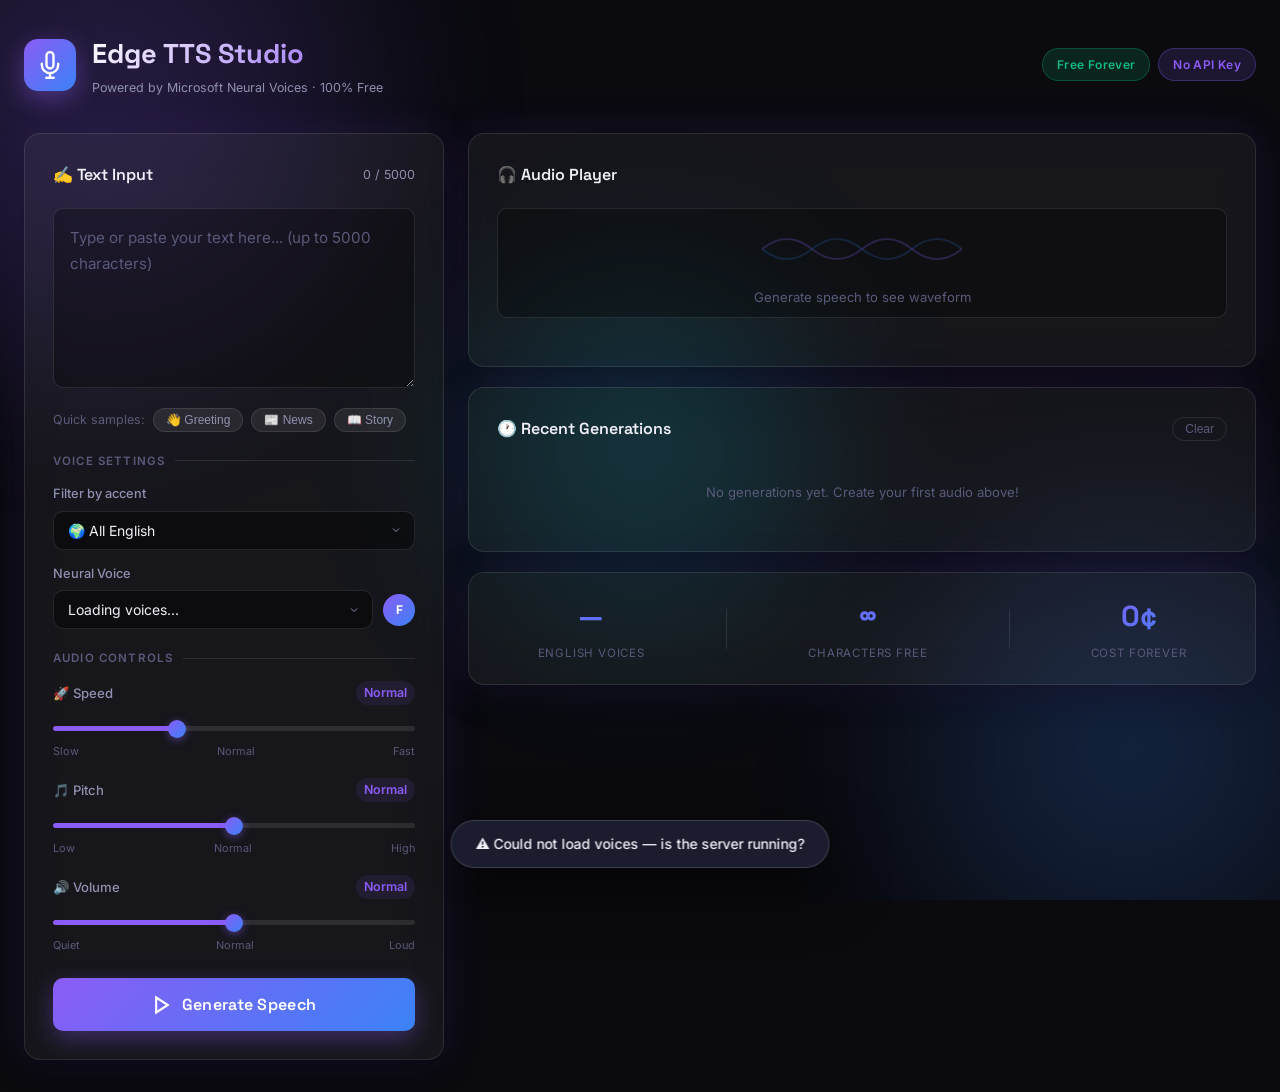
==== index.html @ 0e98ecef "Initial commit: Edge TTS Studio with FastAPI and Glassmorphism UI" ====
<!DOCTYPE html>
<html lang="en">
<head>
  <meta charset="UTF-8" />
  <meta name="viewport" content="width=device-width, initial-scale=1.0" />
  <title>Edge TTS Studio — Free Neural Text to Speech</title>
  <meta name="description" content="Free Microsoft Edge Neural TTS Studio. Convert text to natural-sounding speech with 50+ English voices. No API key required." />
  <link rel="preconnect" href="https://fonts.googleapis.com" />
  <link href="https://fonts.googleapis.com/css2?family=Inter:wght@300;400;500;600;700&family=Space+Grotesk:wght@400;500;600;700&display=swap" rel="stylesheet" />
  <link rel="stylesheet" href="/static/style.css" />
</head>
<body>
  <!-- Animated background -->
  <div class="bg-orbs">
    <div class="orb orb-1"></div>
    <div class="orb orb-2"></div>
    <div class="orb orb-3"></div>
  </div>

  <div class="container">
    <!-- Header -->
    <header class="header">
      <div class="logo">
        <div class="logo-icon">
          <svg viewBox="0 0 24 24" fill="none" stroke="currentColor" stroke-width="2">
            <path d="M12 1a3 3 0 0 0-3 3v8a3 3 0 0 0 6 0V4a3 3 0 0 0-3-3z"/>
            <path d="M19 10v2a7 7 0 0 1-14 0v-2"/>
            <line x1="12" y1="19" x2="12" y2="23"/>
            <line x1="8" y1="23" x2="16" y2="23"/>
          </svg>
        </div>
        <div>
          <h1 class="logo-title">Edge TTS Studio</h1>
          <p class="logo-sub">Powered by Microsoft Neural Voices · 100% Free</p>
        </div>
      </div>
      <div class="header-badges">
        <span class="badge badge-free">Free Forever</span>
        <span class="badge badge-offline">No API Key</span>
      </div>
    </header>

    <main class="main-grid">
      <!-- Left Panel: Text Input + Controls -->
      <section class="card input-panel">
        <div class="card-header">
          <h2 class="card-title">✍️ Text Input</h2>
          <span class="char-count"><span id="charCount">0</span> / 5000</span>
        </div>

        <textarea
          id="textInput"
          class="text-input"
          placeholder="Type or paste your text here... (up to 5000 characters)"
          maxlength="5000"
          spellcheck="true"
        ></textarea>

        <div class="quick-texts">
          <span class="quick-label">Quick samples:</span>
          <button class="quick-btn" onclick="setQuickText('hello')">👋 Greeting</button>
          <button class="quick-btn" onclick="setQuickText('news')">📰 News</button>
          <button class="quick-btn" onclick="setQuickText('story')">📖 Story</button>
        </div>

        <!-- Voice Selection -->
        <div class="section-divider">Voice Settings</div>

        <div class="form-group">
          <label for="voiceFilter">Filter by accent</label>
          <select id="voiceFilter" onchange="filterVoices()">
            <option value="">🌍 All English</option>
            <option value="en-US">🇺🇸 US English</option>
            <option value="en-GB">🇬🇧 British</option>
            <option value="en-AU">🇦🇺 Australian</option>
            <option value="en-CA">🇨🇦 Canadian</option>
            <option value="en-IN">🇮🇳 Indian</option>
            <option value="en-IE">🇮🇪 Irish</option>
            <option value="en-NZ">🇳🇿 New Zealand</option>
          </select>
        </div>

        <div class="form-group">
          <label for="voiceSelect">Neural Voice</label>
          <div class="voice-select-wrapper">
            <select id="voiceSelect" class="voice-select">
              <option value="">Loading voices...</option>
            </select>
            <div class="voice-badge" id="voiceGender">F</div>
          </div>
        </div>

        <!-- Sliders -->
        <div class="section-divider">Audio Controls</div>

        <div class="slider-group">
          <div class="slider-row">
            <label>🚀 Speed</label>
            <span class="slider-val" id="rateVal">Normal</span>
          </div>
          <input type="range" id="rate" class="slider" min="-50" max="100" value="0" oninput="updateRate(this.value)" />
          <div class="slider-marks"><span>Slow</span><span>Normal</span><span>Fast</span></div>
        </div>

        <div class="slider-group">
          <div class="slider-row">
            <label>🎵 Pitch</label>
            <span class="slider-val" id="pitchVal">Normal</span>
          </div>
          <input type="range" id="pitch" class="slider" min="-20" max="20" value="0" oninput="updatePitch(this.value)" />
          <div class="slider-marks"><span>Low</span><span>Normal</span><span>High</span></div>
        </div>

        <div class="slider-group">
          <div class="slider-row">
            <label>🔊 Volume</label>
            <span class="slider-val" id="volumeVal">Normal</span>
          </div>
          <input type="range" id="volume" class="slider" min="-50" max="50" value="0" oninput="updateVolume(this.value)" />
          <div class="slider-marks"><span>Quiet</span><span>Normal</span><span>Loud</span></div>
        </div>

        <!-- Generate Button -->
        <button id="generateBtn" class="btn-generate" onclick="synthesize()">
          <span class="btn-icon">
            <svg viewBox="0 0 24 24" fill="none" stroke="currentColor" stroke-width="2.5">
              <polygon points="5 3 19 12 5 21 5 3"/>
            </svg>
          </span>
          <span id="btnText">Generate Speech</span>
        </button>
      </section>

      <!-- Right Panel: Output & History -->
      <section class="right-panel">
        <!-- Audio Player Card -->
        <div class="card player-card">
          <div class="card-header">
            <h2 class="card-title">🎧 Audio Player</h2>
          </div>

          <!-- Waveform visualizer -->
          <div class="waveform" id="waveform">
            <div class="wave-idle">
              <svg viewBox="0 0 200 60" fill="none">
                <path d="M0 30 Q25 10 50 30 T100 30 T150 30 T200 30" stroke="rgba(139,92,246,0.4)" stroke-width="2" fill="none"/>
                <path d="M0 30 Q25 50 50 30 T100 30 T150 30 T200 30" stroke="rgba(59,130,246,0.3)" stroke-width="2" fill="none"/>
              </svg>
              <p>Generate speech to see waveform</p>
            </div>
            <canvas id="waveCanvas" style="display:none"></canvas>
            <div class="wave-bars" id="waveBars" style="display:none">
              <div class="bar"></div><div class="bar"></div><div class="bar"></div>
              <div class="bar"></div><div class="bar"></div><div class="bar"></div>
              <div class="bar"></div><div class="bar"></div><div class="bar"></div>
              <div class="bar"></div><div class="bar"></div><div class="bar"></div>
              <div class="bar"></div><div class="bar"></div><div class="bar"></div>
              <div class="bar"></div><div class="bar"></div><div class="bar"></div>
              <div class="bar"></div><div class="bar"></div>
            </div>
          </div>

          <audio id="audioPlayer" controls style="display:none" onplay="startWave()" onpause="stopWave()" onended="stopWave()"></audio>

          <div class="player-actions" id="playerActions" style="display:none">
            <button class="btn-action btn-play" id="playPauseBtn" onclick="togglePlay()">
              <svg viewBox="0 0 24 24" fill="currentColor"><polygon points="5 3 19 12 5 21 5 3"/></svg>
              Play
            </button>
            <button class="btn-action btn-download" id="downloadBtn" onclick="downloadAudio()">
              <svg viewBox="0 0 24 24" fill="none" stroke="currentColor" stroke-width="2">
                <path d="M21 15v4a2 2 0 0 1-2 2H5a2 2 0 0 1-2-2v-4"/>
                <polyline points="7 10 12 15 17 10"/><line x1="12" y1="15" x2="12" y2="3"/>
              </svg>
              Download MP3
            </button>
          </div>

          <div class="audio-meta" id="audioMeta" style="display:none">
            <div class="meta-item">
              <span class="meta-label">Voice</span>
              <span class="meta-value" id="metaVoice">—</span>
            </div>
            <div class="meta-item">
              <span class="meta-label">Characters</span>
              <span class="meta-value" id="metaChars">—</span>
            </div>
            <div class="meta-item">
              <span class="meta-label">Status</span>
              <span class="meta-value status-ok">✅ Ready</span>
            </div>
          </div>
        </div>

        <!-- History Card -->
        <div class="card history-card">
          <div class="card-header">
            <h2 class="card-title">🕐 Recent Generations</h2>
            <button class="btn-clear" onclick="clearHistory()">Clear</button>
          </div>
          <div id="historyList" class="history-list">
            <div class="history-empty">No generations yet. Create your first audio above!</div>
          </div>
        </div>

        <!-- Voices info card -->
        <div class="card info-card">
          <div class="voices-stats" id="voicesStats">
            <div class="stat">
              <span class="stat-num" id="totalVoices">—</span>
              <span class="stat-label">English Voices</span>
            </div>
            <div class="stat-divider"></div>
            <div class="stat">
              <span class="stat-num">∞</span>
              <span class="stat-label">Characters Free</span>
            </div>
            <div class="stat-divider"></div>
            <div class="stat">
              <span class="stat-num">0¢</span>
              <span class="stat-label">Cost Forever</span>
            </div>
          </div>
        </div>
      </section>
    </main>
  </div>

  <!-- Toast notification -->
  <div class="toast" id="toast"></div>

  <script src="/static/app.js"></script>
</body>
</html>
---- static/style.css ----
/* ============================================================
   Edge TTS Studio — style.css
   Dark glassmorphism design
   ============================================================ */

*, *::before, *::after { box-sizing: border-box; margin: 0; padding: 0; }

:root {
  --bg:          #0a0a0f;
  --bg2:         #0f0f18;
  --surface:     rgba(255,255,255,0.05);
  --surface-2:   rgba(255,255,255,0.08);
  --border:      rgba(255,255,255,0.10);
  --border-2:    rgba(255,255,255,0.15);
  --text:        #f0f0f8;
  --text-2:      #9090b0;
  --text-3:      #5a5a7a;
  --primary:     #8b5cf6;
  --primary-2:   #7c3aed;
  --accent:      #3b82f6;
  --accent-2:    #06b6d4;
  --success:     #10b981;
  --warning:     #f59e0b;
  --danger:      #ef4444;
  --radius:      16px;
  --radius-sm:   10px;
  --shadow:      0 8px 32px rgba(0,0,0,0.4);
  --shadow-lg:   0 20px 60px rgba(0,0,0,0.6);
  --glow:        0 0 40px rgba(139,92,246,0.15);
}

html { scroll-behavior: smooth; }

body {
  font-family: 'Inter', sans-serif;
  background: var(--bg);
  color: var(--text);
  min-height: 100vh;
  overflow-x: hidden;
  line-height: 1.6;
}

/* ── Background Orbs ── */
.bg-orbs {
  position: fixed; inset: 0; z-index: 0; pointer-events: none;
  overflow: hidden;
}
.orb {
  position: absolute; border-radius: 50%;
  filter: blur(80px); opacity: 0.25;
  animation: float 12s ease-in-out infinite;
}
.orb-1 { width: 600px; height: 600px; background: radial-gradient(circle, #8b5cf6, transparent); top: -200px; left: -200px; animation-delay: 0s; }
.orb-2 { width: 500px; height: 500px; background: radial-gradient(circle, #3b82f6, transparent); bottom: -100px; right: -100px; animation-delay: -4s; }
.orb-3 { width: 400px; height: 400px; background: radial-gradient(circle, #06b6d4, transparent); top: 50%; left: 50%; transform: translate(-50%,-50%); animation-delay: -8s; }

@keyframes float {
  0%, 100% { transform: translateY(0) scale(1); }
  33%       { transform: translateY(-30px) scale(1.05); }
  66%       { transform: translateY(20px) scale(0.97); }
}

/* ── Layout ── */
.container {
  position: relative; z-index: 1;
  max-width: 1300px; margin: 0 auto;
  padding: 32px 24px;
}

/* ── Header ── */
.header {
  display: flex; align-items: center; justify-content: space-between;
  margin-bottom: 36px; flex-wrap: wrap; gap: 16px;
}
.logo { display: flex; align-items: center; gap: 16px; }
.logo-icon {
  width: 52px; height: 52px; border-radius: 14px;
  background: linear-gradient(135deg, var(--primary), var(--accent));
  display: flex; align-items: center; justify-content: center;
  box-shadow: 0 8px 24px rgba(139,92,246,0.4);
  padding: 12px;
}
.logo-icon svg { width: 100%; height: 100%; color: white; stroke: white; }
.logo-title {
  font-family: 'Space Grotesk', sans-serif;
  font-size: 1.7rem; font-weight: 700;
  background: linear-gradient(135deg, #fff, var(--primary));
  -webkit-background-clip: text; -webkit-text-fill-color: transparent;
}
.logo-sub { font-size: 0.78rem; color: var(--text-2); margin-top: 2px; }
.header-badges { display: flex; gap: 8px; }
.badge {
  padding: 6px 14px; border-radius: 999px; font-size: 0.75rem;
  font-weight: 600; letter-spacing: 0.03em;
}
.badge-free  { background: rgba(16,185,129,0.15); color: var(--success); border: 1px solid rgba(16,185,129,0.3); }
.badge-offline { background: rgba(139,92,246,0.15); color: var(--primary); border: 1px solid rgba(139,92,246,0.3); }

/* ── Grid ── */
.main-grid {
  display: grid;
  grid-template-columns: 420px 1fr;
  gap: 24px;
  align-items: start;
}

/* ── Cards ── */
.card {
  background: var(--surface);
  border: 1px solid var(--border);
  border-radius: var(--radius);
  padding: 28px;
  backdrop-filter: blur(20px);
  box-shadow: var(--shadow), var(--glow);
  transition: border-color 0.3s;
}
.card:hover { border-color: var(--border-2); }
.card-header {
  display: flex; align-items: center; justify-content: space-between;
  margin-bottom: 20px;
}
.card-title { font-family: 'Space Grotesk', sans-serif; font-size: 1rem; font-weight: 600; }

/* ── Text Input ── */
.text-input {
  width: 100%; height: 180px;
  background: rgba(0,0,0,0.3);
  border: 1px solid var(--border);
  border-radius: var(--radius-sm);
  color: var(--text);
  font-family: 'Inter', sans-serif;
  font-size: 0.95rem; line-height: 1.7;
  padding: 16px;
  resize: vertical;
  transition: border-color 0.2s, box-shadow 0.2s;
  outline: none;
}
.text-input:focus {
  border-color: var(--primary);
  box-shadow: 0 0 0 3px rgba(139,92,246,0.2);
}
.text-input::placeholder { color: var(--text-3); }
.char-count { font-size: 0.78rem; color: var(--text-2); }

/* ── Quick texts ── */
.quick-texts {
  display: flex; align-items: center; gap: 8px; flex-wrap: wrap; margin: 12px 0;
}
.quick-label { font-size: 0.78rem; color: var(--text-3); }
.quick-btn {
  background: var(--surface-2); border: 1px solid var(--border);
  color: var(--text-2); font-size: 0.75rem; padding: 4px 12px;
  border-radius: 999px; cursor: pointer;
  transition: all 0.2s;
}
.quick-btn:hover { border-color: var(--primary); color: var(--primary); background: rgba(139,92,246,0.1); }

/* ── Section divider ── */
.section-divider {
  font-size: 0.72rem; font-weight: 600; letter-spacing: 0.1em;
  text-transform: uppercase; color: var(--text-3);
  margin: 20px 0 14px;
  display: flex; align-items: center; gap: 10px;
}
.section-divider::after {
  content: ''; flex: 1; height: 1px; background: var(--border);
}

/* ── Form ── */
.form-group { margin-bottom: 14px; }
.form-group label { display: block; font-size: 0.8rem; color: var(--text-2); margin-bottom: 6px; font-weight: 500; }
select, .voice-select {
  width: 100%; padding: 10px 14px;
  background: rgba(0,0,0,0.4); color: var(--text);
  border: 1px solid var(--border); border-radius: var(--radius-sm);
  font-size: 0.875rem; font-family: 'Inter', sans-serif;
  outline: none; cursor: pointer;
  transition: border-color 0.2s;
  appearance: none;
  background-image: url("data:image/svg+xml,%3Csvg xmlns='http://www.w3.org/2000/svg' width='12' height='12' viewBox='0 0 24 24' fill='none' stroke='%239090b0' stroke-width='2'%3E%3Cpolyline points='6 9 12 15 18 9'/%3E%3C/svg%3E");
  background-repeat: no-repeat; background-position: right 12px center;
  padding-right: 36px;
}
select:focus, .voice-select:focus { border-color: var(--primary); }
select option { background: #1a1a2e; }

.voice-select-wrapper { position: relative; display: flex; align-items: center; gap: 10px; }
.voice-select-wrapper select { flex: 1; }
.voice-badge {
  width: 32px; height: 32px; border-radius: 50%; flex-shrink: 0;
  display: flex; align-items: center; justify-content: center;
  font-size: 0.75rem; font-weight: 700;
  background: linear-gradient(135deg, var(--primary), var(--accent));
  color: white;
}

/* ── Sliders ── */
.slider-group { margin-bottom: 18px; }
.slider-row { display: flex; justify-content: space-between; align-items: center; margin-bottom: 8px; }
.slider-row label { font-size: 0.82rem; color: var(--text-2); font-weight: 500; }
.slider-val { font-size: 0.78rem; color: var(--primary); font-weight: 600; background: rgba(139,92,246,0.1); padding: 2px 8px; border-radius: 999px; }

.slider {
  width: 100%; -webkit-appearance: none; appearance: none;
  height: 5px; border-radius: 999px; outline: none;
  background: linear-gradient(to right, var(--primary) 50%, rgba(255,255,255,0.1) 50%);
  cursor: pointer;
}
.slider::-webkit-slider-thumb {
  -webkit-appearance: none; appearance: none;
  width: 18px; height: 18px; border-radius: 50%;
  background: linear-gradient(135deg, var(--primary), var(--accent));
  box-shadow: 0 2px 8px rgba(139,92,246,0.5);
  cursor: pointer; transition: transform 0.2s;
}
.slider::-webkit-slider-thumb:hover { transform: scale(1.3); }
.slider-marks { display: flex; justify-content: space-between; font-size: 0.68rem; color: var(--text-3); margin-top: 4px; }

/* ── Generate Button ── */
.btn-generate {
  width: 100%; margin-top: 24px;
  padding: 16px 24px;
  background: linear-gradient(135deg, var(--primary), var(--accent));
  border: none; border-radius: var(--radius-sm);
  color: white; font-size: 1rem; font-weight: 600;
  font-family: 'Space Grotesk', sans-serif;
  cursor: pointer; display: flex; align-items: center; justify-content: center; gap: 10px;
  transition: all 0.3s; box-shadow: 0 8px 24px rgba(139,92,246,0.35);
  letter-spacing: 0.02em;
}
.btn-generate:hover { transform: translateY(-2px); box-shadow: 0 12px 32px rgba(139,92,246,0.5); filter: brightness(1.1); }
.btn-generate:active { transform: translateY(0); }
.btn-generate:disabled { opacity: 0.6; cursor: not-allowed; transform: none; }
.btn-icon { width: 20px; height: 20px; }
.btn-icon svg { width: 100%; height: 100%; }
.btn-generate.loading .btn-icon { animation: spin 1s linear infinite; }
@keyframes spin { to { transform: rotate(360deg); } }

/* ── Player Card ── */
.player-card { margin-bottom: 20px; }

.waveform {
  height: 110px; border-radius: var(--radius-sm);
  background: rgba(0,0,0,0.3); border: 1px solid var(--border);
  display: flex; align-items: center; justify-content: center;
  margin-bottom: 20px; overflow: hidden; position: relative;
}
.wave-idle { text-align: center; color: var(--text-3); font-size: 0.82rem; }
.wave-idle svg { width: 200px; opacity: 0.6; margin-bottom: 8px; display: block; margin-inline: auto; }

/* Animated bars */
.wave-bars {
  display: flex; align-items: center; gap: 4px; height: 70px;
}
.bar {
  width: 5px; border-radius: 999px;
  background: linear-gradient(to top, var(--primary), var(--accent));
  height: 8px; animation: barPulse 1.2s ease-in-out infinite;
}
.bar:nth-child(1)  { animation-delay: 0.0s; }
.bar:nth-child(2)  { animation-delay: 0.1s; }
.bar:nth-child(3)  { animation-delay: 0.2s; }
.bar:nth-child(4)  { animation-delay: 0.3s; }
.bar:nth-child(5)  { animation-delay: 0.4s; }
.bar:nth-child(6)  { animation-delay: 0.5s; }
.bar:nth-child(7)  { animation-delay: 0.6s; }
.bar:nth-child(8)  { animation-delay: 0.7s; }
.bar:nth-child(9)  { animation-delay: 0.6s; }
.bar:nth-child(10) { animation-delay: 0.5s; }
.bar:nth-child(11) { animation-delay: 0.4s; }
.bar:nth-child(12) { animation-delay: 0.3s; }
.bar:nth-child(13) { animation-delay: 0.2s; }
.bar:nth-child(14) { animation-delay: 0.1s; }
.bar:nth-child(15) { animation-delay: 0.0s; }
.bar:nth-child(16) { animation-delay: 0.1s; }
.bar:nth-child(17) { animation-delay: 0.2s; }
.bar:nth-child(18) { animation-delay: 0.3s; }
.bar:nth-child(19) { animation-delay: 0.4s; }
.bar:nth-child(20) { animation-delay: 0.5s; }
@keyframes barPulse {
  0%, 100% { height: 8px; }
  50%       { height: 60px; }
}

audio { width: 100%; margin-bottom: 16px; border-radius: var(--radius-sm); }
audio::-webkit-media-controls-panel { background: rgba(30,30,50,0.9); border-radius: var(--radius-sm); }

.player-actions { display: flex; gap: 12px; margin-bottom: 16px; }
.btn-action {
  flex: 1; padding: 12px 16px; border-radius: var(--radius-sm);
  border: none; cursor: pointer; font-size: 0.88rem; font-weight: 600;
  display: flex; align-items: center; justify-content: center; gap: 8px;
  transition: all 0.2s; font-family: 'Inter', sans-serif;
}
.btn-action svg { width: 16px; height: 16px; }
.btn-play { background: rgba(139,92,246,0.2); color: var(--primary); border: 1px solid rgba(139,92,246,0.3); }
.btn-play:hover { background: rgba(139,92,246,0.35); }
.btn-download { background: rgba(16,185,129,0.15); color: var(--success); border: 1px solid rgba(16,185,129,0.3); }
.btn-download:hover { background: rgba(16,185,129,0.3); }

.audio-meta {
  display: grid; grid-template-columns: repeat(3, 1fr);
  gap: 12px; padding-top: 16px; border-top: 1px solid var(--border);
}
.meta-item { text-align: center; }
.meta-label { display: block; font-size: 0.68rem; color: var(--text-3); text-transform: uppercase; letter-spacing: 0.08em; margin-bottom: 4px; }
.meta-value { font-size: 0.82rem; font-weight: 600; color: var(--text); white-space: nowrap; overflow: hidden; text-overflow: ellipsis; display: block; }
.status-ok { color: var(--success) !important; }

/* ── History ── */
.history-card { margin-bottom: 20px; }
.history-list { display: flex; flex-direction: column; gap: 10px; max-height: 260px; overflow-y: auto; }
.history-list::-webkit-scrollbar { width: 5px; }
.history-list::-webkit-scrollbar-track { background: transparent; }
.history-list::-webkit-scrollbar-thumb { background: var(--border-2); border-radius: 999px; }
.history-empty { color: var(--text-3); font-size: 0.82rem; text-align: center; padding: 20px 0; }
.btn-clear { background: transparent; border: 1px solid var(--border); color: var(--text-3); font-size: 0.75rem; padding: 4px 12px; border-radius: 999px; cursor: pointer; transition: all 0.2s; }
.btn-clear:hover { border-color: var(--danger); color: var(--danger); }

.history-item {
  background: rgba(0,0,0,0.25); border: 1px solid var(--border);
  border-radius: var(--radius-sm); padding: 12px 14px;
  display: flex; align-items: center; gap: 12px;
  cursor: pointer; transition: all 0.2s;
}
.history-item:hover { border-color: var(--primary); background: rgba(139,92,246,0.07); }
.history-thumb {
  width: 36px; height: 36px; border-radius: 8px; flex-shrink: 0;
  background: linear-gradient(135deg, var(--primary), var(--accent));
  display: flex; align-items: center; justify-content: center;
  font-size: 1rem;
}
.history-info { flex: 1; min-width: 0; }
.history-text { font-size: 0.82rem; color: var(--text); white-space: nowrap; overflow: hidden; text-overflow: ellipsis; }
.history-meta { font-size: 0.72rem; color: var(--text-3); margin-top: 2px; }
.history-play {
  width: 28px; height: 28px; border-radius: 50%; flex-shrink: 0;
  background: rgba(139,92,246,0.2); border: none; cursor: pointer;
  display: flex; align-items: center; justify-content: center;
  color: var(--primary); transition: background 0.2s;
}
.history-play:hover { background: rgba(139,92,246,0.4); }
.history-play svg { width: 12px; height: 12px; fill: currentColor; }

/* ── Info Card ── */
.info-card { padding: 20px 28px; }
.voices-stats { display: flex; align-items: center; justify-content: space-around; }
.stat { text-align: center; }
.stat-num {
  display: block; font-family: 'Space Grotesk', sans-serif;
  font-size: 1.8rem; font-weight: 700;
  background: linear-gradient(135deg, var(--primary), var(--accent));
  -webkit-background-clip: text; -webkit-text-fill-color: transparent;
}
.stat-label { font-size: 0.72rem; color: var(--text-3); text-transform: uppercase; letter-spacing: 0.07em; }
.stat-divider { width: 1px; height: 40px; background: var(--border); }

/* ── Toast ── */
.toast {
  position: fixed; bottom: 32px; left: 50%; transform: translateX(-50%) translateY(20px);
  background: rgba(30,30,50,0.95); color: var(--text);
  padding: 12px 24px; border-radius: 999px;
  font-size: 0.875rem; font-weight: 500;
  border: 1px solid var(--border-2);
  box-shadow: var(--shadow-lg); backdrop-filter: blur(20px);
  opacity: 0; transition: all 0.3s; z-index: 1000; white-space: nowrap;
  pointer-events: none;
}
.toast.show { opacity: 1; transform: translateX(-50%) translateY(0); }

/* ── Responsive ── */
@media (max-width: 900px) {
  .main-grid { grid-template-columns: 1fr; }
  .right-panel { display: contents; }
  .player-card { order: -1; }
}
@media (max-width: 600px) {
  .container { padding: 20px 16px; }
  .header { flex-direction: column; align-items: flex-start; }
  .audio-meta { grid-template-columns: 1fr 1fr; }
}
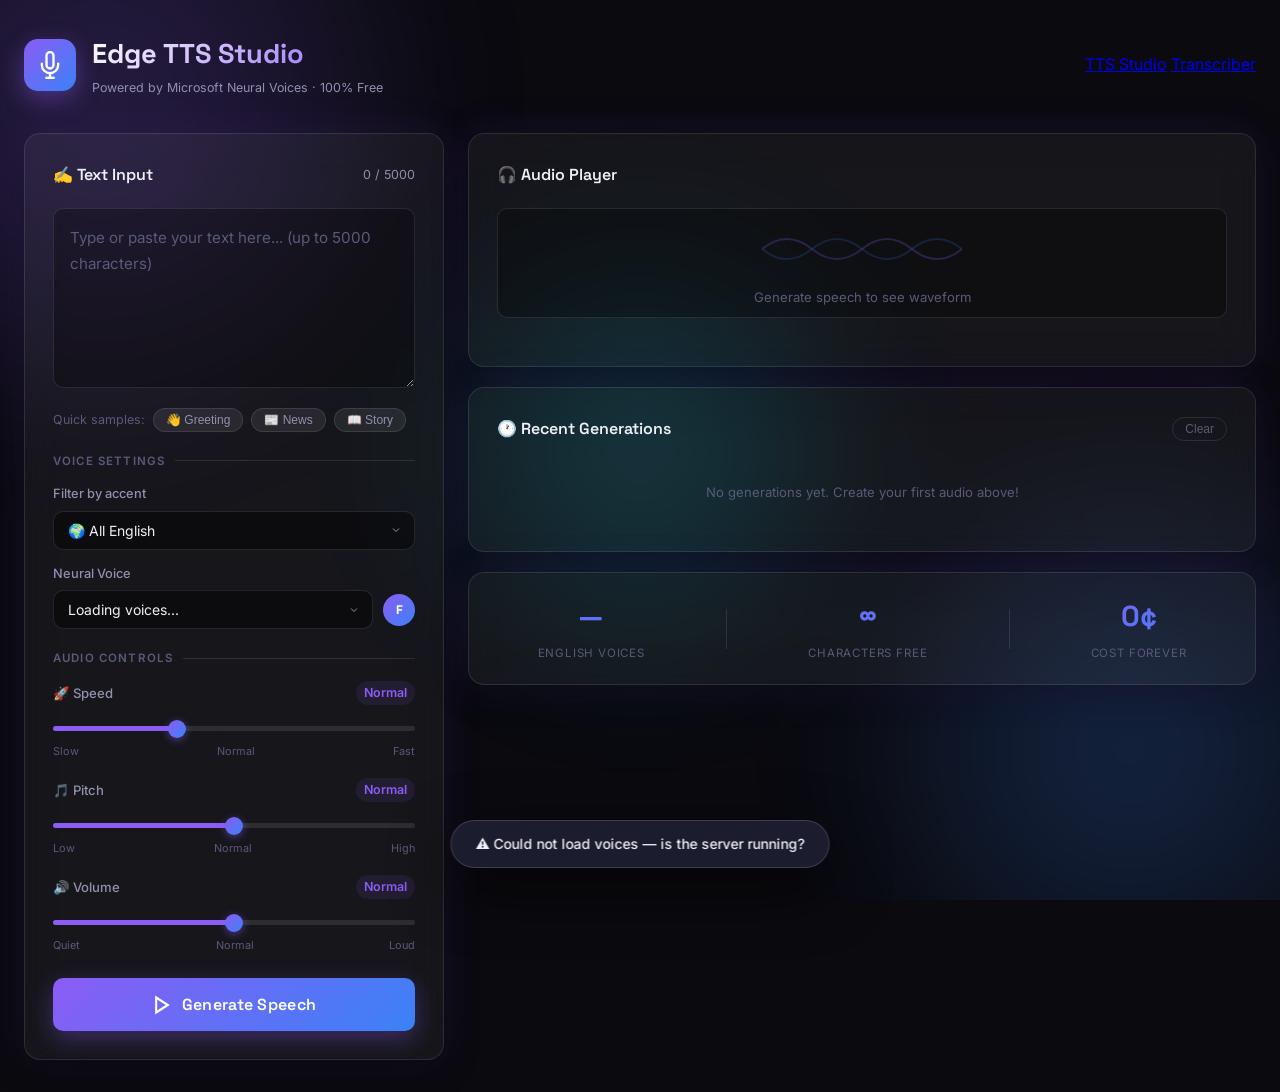
==== commit 98f454ca: "Add Edge Transcriber: Local Speech-to-Text with playback speed and skip controls" ====
--- a/index.html
+++ b/index.html
@@ -34,10 +34,10 @@
           <p class="logo-sub">Powered by Microsoft Neural Voices · 100% Free</p>
         </div>
       </div>
-      <div class="header-badges">
-        <span class="badge badge-free">Free Forever</span>
-        <span class="badge badge-offline">No API Key</span>
-      </div>
+      <nav class="nav">
+        <a href="/" class="nav-link active">TTS Studio</a>
+        <a href="/transcribe" class="nav-link">Transcriber</a>
+      </nav>
     </header>
 
     <main class="main-grid">
